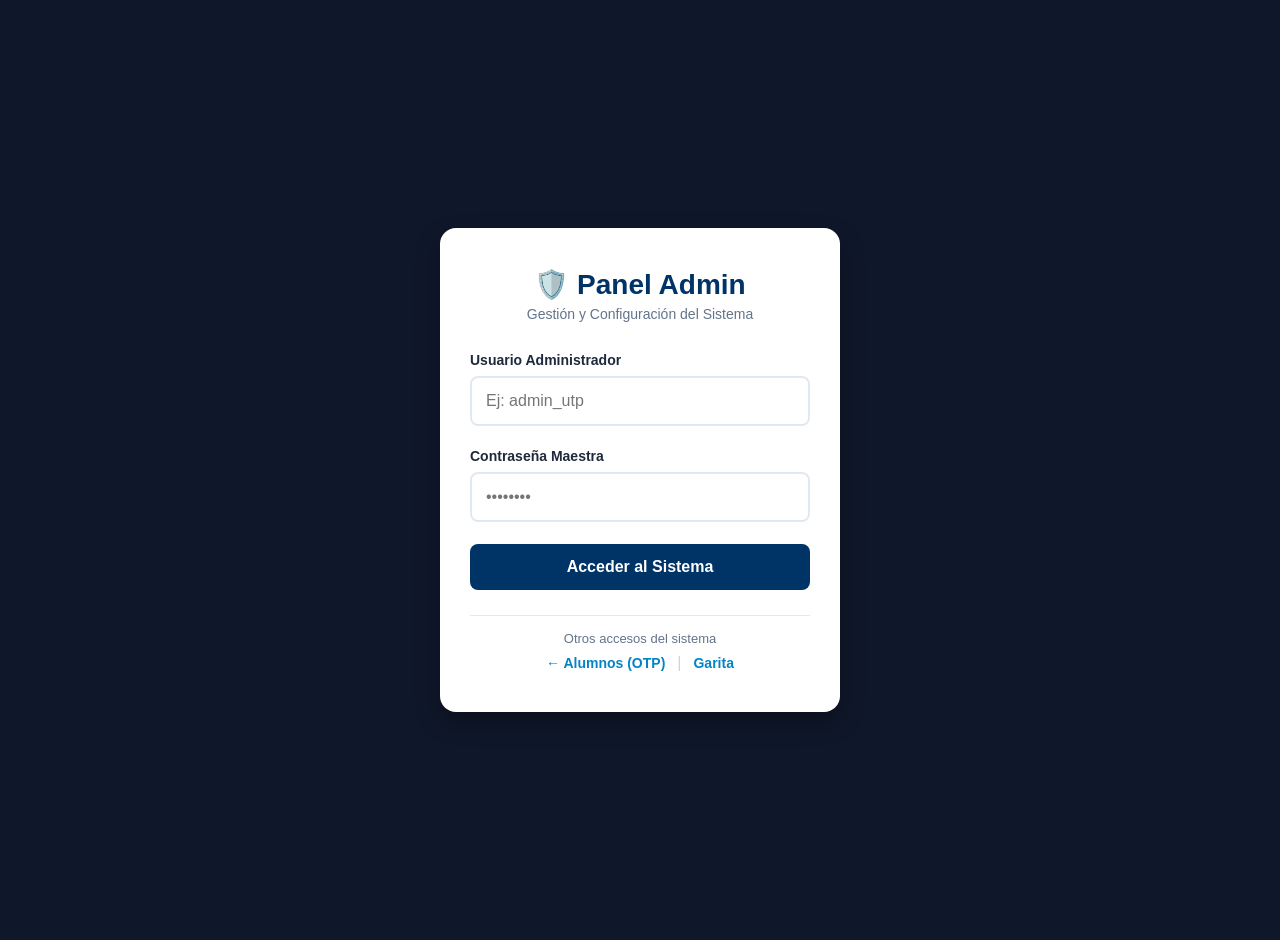
==== admin.html @ d3796eb8 "carga csv y crear usuarios de ggarita" ====
<!DOCTYPE html>
<html lang="es">
<head>
    <meta charset="UTF-8">
    <meta name="viewport" content="width=device-width, initial-scale=1.0">
    <title>Panel Administrador - ParkingU</title>
    <link rel="stylesheet" href="css/admin.css">
</head>
<body>
    <header class="top-nav">
        <div class="logo">ParkingU <span class="badge-role">ADMIN</span></div>
        <div class="user-profile">
            <span class="avatar" id="avatarAdmin">AD</span>
            <span class="user-name" id="adminNameLabel">Administrador</span>
            <button id="btnCerrarSesion" class="btn-logout">Salir</button>
        </div>
    </header>

    <div class="layout-container">
        <aside class="sidebar">
            <nav>
                <a href="#seccion-padron" class="nav-item active" data-tab="seccion-padron">Padrón CSV</a>
                <a href="#seccion-garitas" class="nav-item" data-tab="seccion-garitas">Cuentas Garita</a>
            </nav>
        </aside>

        <main class="main-content">
            <h1 class="welcome-title">Gestión del Sistema</h1>

            <!-- SECCIÓN 1: CARGA MASIVA CSV -->
            <section id="seccion-padron" class="admin-section">
                <div class="section-card">
                    <h2 class="section-title">Carga Masiva de Padrón Estudiantil (.CSV)</h2>
                    <p class="section-desc">Sube el padrón académico para habilitar alumnos activos al día y calcular su prioridad de mérito.</p>

                    <div id="alertaCsv" class="alert hidden"></div>

                    <form id="formCargaCsv" class="form-row">
                        <input type="file" id="inputCsvPadron" name="archivoCsv" accept=".csv" required>
                        <button type="submit" id="btnSubirCsv" class="btn-primary">Procesar Padrón</button>
                    </form>
                </div>

                <div id="resumenCargaCsv" class="cards-grid hidden">
                    <div class="card">
                        <span class="card-label">Total Procesados</span>
                        <div class="card-metric" id="statProcesados">0</div>
                    </div>
                    <div class="card">
                        <span class="card-label">Aptos Habilitados</span>
                        <div class="card-metric" id="statAptos">0</div>
                        <span class="card-badge badge-green">Activos al día</span>
                    </div>
                    <div class="card">
                        <span class="card-label">No Aptos (Deuda/Inactivo)</span>
                        <div class="card-metric" id="statNoAptos">0</div>
                        <span class="card-badge badge-red">Bloqueados</span>
                    </div>
                    <div class="card">
                        <span class="card-label">Quinto Superior (Alta)</span>
                        <div class="card-metric" id="statQuinto">0</div>
                    </div>
                    <div class="card">
                        <span class="card-label">Tercio Superior (Media)</span>
                        <div class="card-metric" id="statTercio">0</div>
                    </div>
                    <div class="card">
                        <span class="card-label">Prioridad Estándar</span>
                        <div class="card-metric" id="statEstandar">0</div>
                    </div>
                </div>
            </section>

            <!-- SECCIÓN 2: GESTIÓN DE CUENTAS DE GARITA -->
            <section id="seccion-garitas" class="admin-section hidden">
                <div class="section-card">
                    <h2 class="section-title">Registrar Nuevo Operador de Garita</h2>
                    <p class="section-desc">Crea credenciales de acceso para el personal de vigilancia en puerta.</p>

                    <div id="alertaGarita" class="alert hidden"></div>

                    <form id="formCrearGarita" class="form-grid">
                        <div class="form-group">
                            <label for="garitaNombre">Nombre Completo</label>
                            <input type="text" id="garitaNombre" name="nombreCompleto" placeholder="Ej: Carlos Mendoza" required>
                        </div>
                        <div class="form-group">
                            <label for="garitaUsername">Usuario</label>
                            <input type="text" id="garitaUsername" name="username" placeholder="Ej: GARITA_02" required>
                        </div>
                        <div class="form-group">
                            <label for="garitaPassword">Contraseña</label>
                            <input type="password" id="garitaPassword" name="password" placeholder="Mínimo 6 caracteres" minlength="6" required>
                        </div>
                        <div class="form-group form-action">
                            <button type="submit" id="btnCrearGarita" class="btn-primary">Registrar Operador</button>
                        </div>
                    </form>
                </div>

                <div class="section-card">
                    <h2 class="section-title">Operadores de Garita Activos</h2>
                    <div class="table-wrapper">
                        <table id="tablaOperadoresGarita">
                            <thead>
                                <tr>
                                    <th>ID</th>
                                    <th>Usuario</th>
                                    <th>Nombre Completo</th>
                                    <th>Estado</th>
                                </tr>
                            </thead>
                            <tbody id="tbodyGaritas">
                                <tr><td colspan="4">Cargando operadores...</td></tr>
                            </tbody>
                        </table>
                    </div>
                </div>
            </section>
        </main>
    </div>

    <script src="js/admin.js"></script>
</body>
</html>
---- css/admin.css ----
* {
    box-sizing: border-box;
    margin: 0;
    padding: 0;
    font-family: -apple-system, BlinkMacSystemFont, "Segoe UI", Roboto, Helvetica, Arial, sans-serif;
}

body {
    background-color: #f1f5f9;
    color: #1e293b;
    min-height: 100vh;
    display: flex;
    flex-direction: column;
    align-items: center;
    padding-bottom: 2rem;
}

/* Barra superior contenida igual que dashboard.css */
.top-nav {
    width: 100%;
    max-width: 960px;
    display: flex;
    justify-content: space-between;
    align-items: center;
    padding: 1rem 1.5rem;
    background: #ffffff;
    border-bottom: 1px solid #e2e8f0;
    border-radius: 12px 12px 0 0;
    margin-top: 2rem;
    box-shadow: 0 4px 6px -1px rgba(0, 0, 0, 0.05);
}

.logo {
    font-weight: 700;
    font-size: 1.25rem;
    color: #0f172a;
    display: flex;
    align-items: center;
    gap: 0.5rem;
}

.badge-role {
    background-color: #e0e7ff;
    color: #1e3a8a;
    font-size: 0.7rem;
    padding: 0.15rem 0.5rem;
    border-radius: 4px;
    font-weight: 700;
}

.user-profile {
    display: flex;
    align-items: center;
    gap: 0.75rem;
}

.avatar {
    background-color: #dbeafe;
    color: #1d4ed8;
    font-weight: 600;
    width: 34px;
    height: 34px;
    border-radius: 50%;
    display: flex;
    align-items: center;
    justify-content: center;
    font-size: 0.85rem;
}

.user-name {
    font-size: 0.9rem;
    font-weight: 600;
    color: #334155;
}

.btn-logout {
    background: none;
    border: none;
    color: #ef4444;
    cursor: pointer;
    font-size: 0.85rem;
    font-weight: 600;
    margin-left: 0.5rem;
}

/* Contenedor principal */
.layout-container {
    width: 100%;
    max-width: 960px;
    background: #ffffff;
    display: flex;
    border-radius: 0 0 12px 12px;
    box-shadow: 0 10px 15px -3px rgba(0, 0, 0, 0.07);
    border: 1px solid #e2e8f0;
    border-top: none;
    min-height: 480px;
}

.sidebar {
    width: 190px;
    background: #ffffff;
    border-right: 1px solid #f1f5f9;
    padding: 1.5rem 0;
}

.sidebar nav {
    display: flex;
    flex-direction: column;
}

.nav-item {
    padding: 0.75rem 1.25rem;
    text-decoration: none;
    color: #64748b;
    font-size: 0.88rem;
    font-weight: 500;
    transition: all 0.2s;
}

.nav-item:hover, .nav-item.active {
    background-color: #eff6ff;
    color: #1d4ed8;
    border-left: 3px solid #1d4ed8;
}

.main-content {
    flex: 1;
    padding: 2rem;
}

.welcome-title {
    font-size: 1.4rem;
    font-weight: 600;
    margin-bottom: 1.5rem;
    color: #0f172a;
}

/* Tarjetas de sección y formularios */
.section-card {
    background: #ffffff;
    border: 1px solid #e2e8f0;
    border-radius: 8px;
    padding: 1.5rem;
    margin-bottom: 1.5rem;
}

.section-title {
    font-size: 1.05rem;
    font-weight: 600;
    color: #0f172a;
    margin-bottom: 0.35rem;
}

.section-desc {
    font-size: 0.85rem;
    color: #64748b;
    margin-bottom: 1.25rem;
}

.form-row {
    display: flex;
    gap: 1rem;
    align-items: center;
    flex-wrap: wrap;
}

.form-grid {
    display: grid;
    grid-template-columns: repeat(2, 1fr);
    gap: 1rem;
}

.form-group label {
    display: block;
    font-size: 0.82rem;
    font-weight: 600;
    color: #334155;
    margin-bottom: 0.4rem;
}

input[type="text"], input[type="password"], input[type="file"] {
    width: 100%;
    padding: 0.65rem 0.85rem;
    border: 1px solid #cbd5e1;
    border-radius: 6px;
    font-size: 0.9rem;
    color: #1e293b;
    background: #ffffff;
}

input[type="file"] {
    flex: 1;
    min-width: 240px;
}

input:focus {
    outline: none;
    border-color: #1d4ed8;
}

.form-action {
    display: flex;
    align-items: flex-end;
}

.btn-primary {
    background-color: #1e3a8a;
    color: #ffffff;
    border: none;
    border-radius: 6px;
    padding: 0.72rem 1.25rem;
    font-size: 0.9rem;
    font-weight: 600;
    cursor: pointer;
    transition: background-color 0.2s;
}

.btn-primary:hover {
    background-color: #172554;
}

/* Grilla de métricas */
.cards-grid {
    display: grid;
    grid-template-columns: repeat(3, 1fr);
    gap: 1rem;
}

.card {
    background: #ffffff;
    border: 1px solid #e2e8f0;
    border-radius: 8px;
    padding: 1.25rem;
    display: flex;
    flex-direction: column;
    justify-content: space-between;
    min-height: 105px;
}

.card-label {
    font-size: 0.8rem;
    color: #64748b;
    margin-bottom: 0.4rem;
}

.card-metric {
    font-size: 1.85rem;
    font-weight: 700;
    color: #0f172a;
}

.card-badge {
    align-self: flex-start;
    padding: 0.2rem 0.5rem;
    border-radius: 4px;
    font-size: 0.75rem;
    font-weight: 600;
    margin-top: 0.4rem;
}

.badge-green {
    background: #dcfce7;
    color: #15803d;
}

.badge-red {
    background: #fee2e2;
    color: #b91c1c;
}

/* Alertas iguales a login.css */
.alert {
    padding: 0.75rem 1rem;
    margin-bottom: 1rem;
    border-radius: 6px;
    font-weight: 600;
    font-size: 0.85rem;
    border: 1px solid;
}

.error {
    background: #fde8e8;
    color: #e53e3e;
    border-color: #f8b4b4;
}

.success {
    background: #def7ec;
    color: #03543f;
    border-color: #bcf0da;
}

.hidden {
    display: none !important;
}

/* Tabla limpia */
.table-wrapper {
    overflow-x: auto;
    margin-top: 0.75rem;
}

table {
    width: 100%;
    border-collapse: collapse;
}

th, td {
    text-align: left;
    padding: 0.75rem;
    border-bottom: 1px solid #e2e8f0;
    font-size: 0.88rem;
}

th {
    background-color: #f8fafc;
    color: #475569;
    font-weight: 600;
}

@media (max-width: 768px) {
    .top-nav, .layout-container {
        max-width: 95%;
        margin-top: 1rem;
    }
    .layout-container {
        flex-direction: column;
    }
    .sidebar {
        width: 100%;
        border-right: none;
        border-bottom: 1px solid #e2e8f0;
    }
    .cards-grid, .form-grid {
        grid-template-columns: 1fr;
    }
}
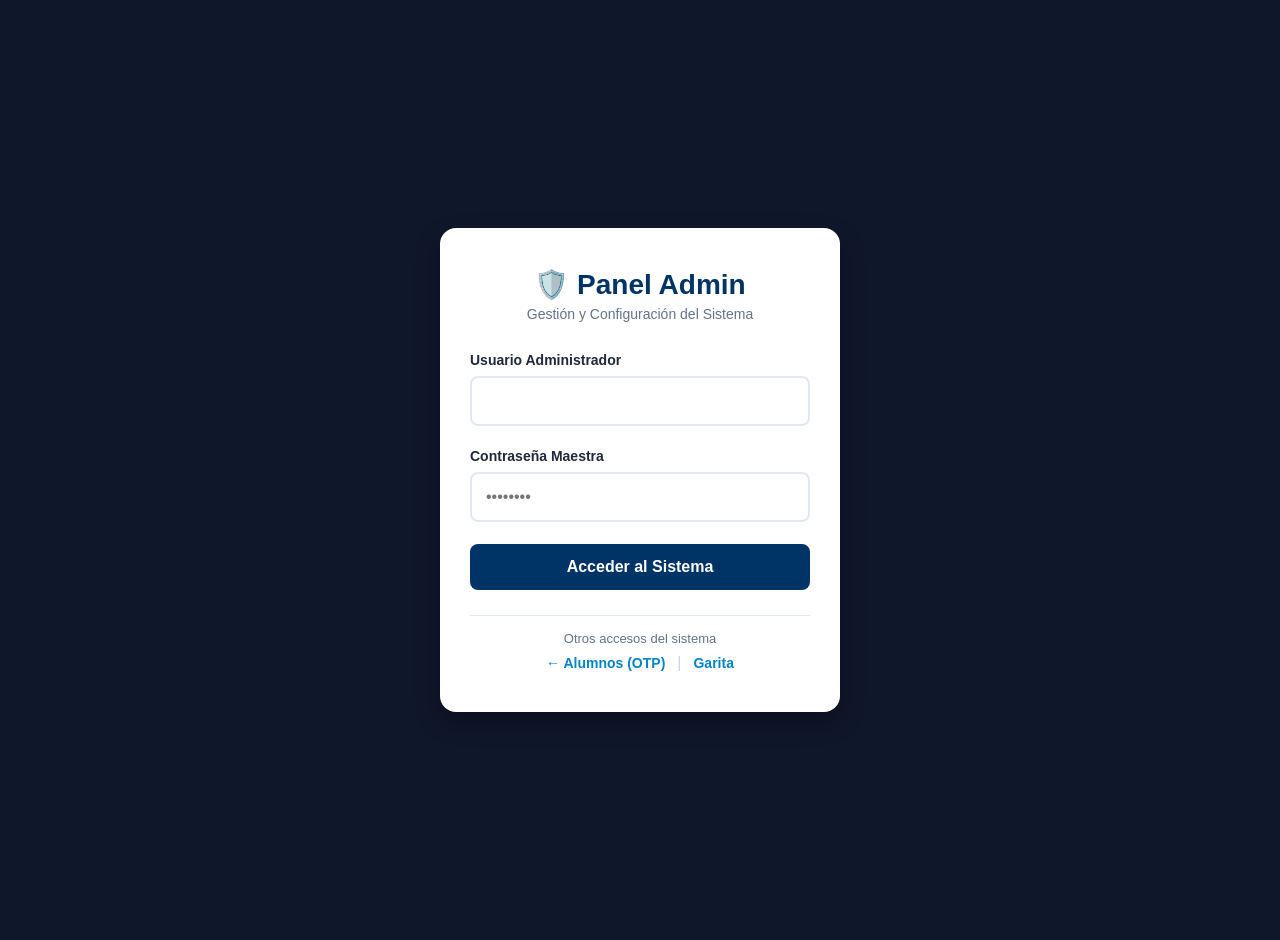
==== commit 320011c5: "vista para el registro de usuarios garita" ====
--- a/admin.html
+++ b/admin.html
@@ -18,20 +18,105 @@
 
     <div class="layout-container">
         <aside class="sidebar">
+            <div class="sidebar-group">GESTIÓN</div>
             <nav>
-                <a href="#seccion-padron" class="nav-item active" data-tab="seccion-padron">Padrón CSV</a>
+                <a href="#seccion-dashboard" class="nav-item active" data-tab="seccion-dashboard">Dashboard (Aforo)</a>
+                <a href="#seccion-padron" class="nav-item" data-tab="seccion-padron">Padrón CSV</a>
                 <a href="#seccion-garitas" class="nav-item" data-tab="seccion-garitas">Cuentas Garita</a>
             </nav>
         </aside>
 
         <main class="main-content">
-            <h1 class="welcome-title">Gestión del Sistema</h1>
-
-            <!-- SECCIÓN 1: CARGA MASIVA CSV -->
-            <section id="seccion-padron" class="admin-section">
+            <h1 class="welcome-title" id="tituloVistaAdmin">Panel General de Aforo y Capacidad</h1>
+
+            <!-- SECCIÓN 1 (INICIAL POR DEFECTO): DASHBOARD DE AFORO POR CANTIDAD -->
+            <section id="seccion-dashboard" class="admin-section">
+                <div class="cards-grid">
+                    <div class="card">
+                        <span class="card-label">Aforo Mensual Configurado</span>
+                        <div class="card-metric" id="kpiCapacidadMensual">--</div>
+                        <span class="card-badge badge-blue" id="kpiMesVigente">Mes vigente</span>
+                    </div>
+                    <div class="card">
+                        <span class="card-label">Ocupados en Planta</span>
+                        <div class="card-metric" id="kpiOcupados">--</div>
+                        <span class="card-badge badge-red">Vehículos dentro</span>
+                    </div>
+                    <div class="card">
+                        <span class="card-label">Reservas Esperadas Hoy</span>
+                        <div class="card-metric" id="kpiReservasHoy">--</div>
+                        <span class="card-badge badge-amber">Pendientes de ingreso</span>
+                    </div>
+                    <div class="card">
+                        <span class="card-label">Bloqueados por Garita Hoy</span>
+                        <div class="card-metric" id="kpiBloqueadosHoy">--</div>
+                        <span class="card-badge badge-gray" id="kpiMotivoBloqueo">Sin bloqueos</span>
+                    </div>
+                    <div class="card">
+                        <span class="card-label">Disponibles Reales Hoy</span>
+                        <div class="card-metric" id="kpiDisponiblesHoy">--</div>
+                        <span class="card-badge badge-green">Cupos libres</span>
+                    </div>
+                    <div class="card">
+                        <span class="card-label">Estudiantes Aptos</span>
+                        <div class="card-metric" id="kpiEstudiantesAptos">--</div>
+                        <span class="card-badge badge-blue">Padrón activo</span>
+                    </div>
+                </div>
+
+                <!-- GRÁFICO VISUAL DE AFORO POR CANTIDAD -->
+                <div class="section-card">
+                    <div class="section-header-row">
+                        <div>
+                            <h2 class="section-title">Distribución del Aforo del Día</h2>
+                            <p class="section-desc" id="subtituloAforoFecha">Proporción de ocupación y reservas respecto al límite mensual.</p>
+                        </div>
+                        <div class="aforo-porcentaje-pill" id="pillPorcentajeUso">0% comprometido</div>
+                    </div>
+
+                    <div class="aforo-bar-container" role="img" aria-label="Gráfico de distribución de aforo diario">
+                        <div class="aforo-segment seg-ocupados" id="barOcupados" style="width: 0%" title="Ocupados en planta"></div>
+                        <div class="aforo-segment seg-reservados" id="barReservados" style="width: 0%" title="Reservas esperadas hoy"></div>
+                        <div class="aforo-segment seg-bloqueados" id="barBloqueados" style="width: 0%" title="Bloqueados por Garita"></div>
+                        <div class="aforo-segment seg-disponibles" id="barDisponibles" style="width: 100%" title="Disponibles reales"></div>
+                    </div>
+
+                    <div class="aforo-legend">
+                        <div class="legend-item"><span class="dot seg-ocupados"></span> Ocupados ahora (<strong id="legOcupados">0</strong>)</div>
+                        <div class="legend-item"><span class="dot seg-reservados"></span> Reservas esperadas hoy (<strong id="legReservados">0</strong>)</div>
+                        <div class="legend-item"><span class="dot seg-bloqueados"></span> Bloqueados Garita (<strong id="legBloqueados">0</strong>)</div>
+                        <div class="legend-item"><span class="dot seg-disponibles"></span> Disponibles (<strong id="legDisponibles">0</strong>)</div>
+                    </div>
+                </div>
+
+                <!-- CONFIGURACIÓN DE AFORO MENSUAL POR EL ADMINISTRADOR -->
+                <div class="section-card">
+                    <h2 class="section-title">Configurar Capacidad de Aforo Mensual</h2>
+                    <p class="section-desc">Define el número total de espacios habilitados para el mes en curso. Las variaciones diarias por contingencia las gestiona Garita.</p>
+
+                    <div id="alertaAforo" class="alert hidden"></div>
+
+                    <form id="formConfigurarAforo" class="form-grid">
+                        <div class="form-group">
+                            <label for="inputMesAforo">Mes / Periodo</label>
+                            <input type="month" id="inputMesAforo" name="mesAnio" required>
+                        </div>
+                        <div class="form-group">
+                            <label for="inputCapacidadMensual">Capacidad Total de Espacios</label>
+                            <input type="number" id="inputCapacidadMensual" name="capacidadMensual" min="1" max="1000" required>
+                        </div>
+                        <div class="form-group form-action">
+                            <button type="submit" id="btnGuardarAforo" class="btn-primary">Actualizar Aforo Mensual</button>
+                        </div>
+                    </form>
+                </div>
+            </section>
+
+            <!-- SECCIÓN 2: CARGA MASIVA CSV -->
+            <section id="seccion-padron" class="admin-section hidden">
                 <div class="section-card">
                     <h2 class="section-title">Carga Masiva de Padrón Estudiantil (.CSV)</h2>
-                    <p class="section-desc">Sube el padrón académico para habilitar alumnos activos al día y calcular su prioridad de mérito.</p>
+                    <p class="section-desc">Sube el padrón académico del mes para habilitar alumnos activos al día y calcular su prioridad de mérito.</p>
 
                     <div id="alertaCsv" class="alert hidden"></div>
 
@@ -71,7 +156,7 @@
                 </div>
             </section>
 
-            <!-- SECCIÓN 2: GESTIÓN DE CUENTAS DE GARITA -->
+            <!-- SECCIÓN 3: GESTIÓN DE CUENTAS DE GARITA -->
             <section id="seccion-garitas" class="admin-section hidden">
                 <div class="section-card">
                     <h2 class="section-title">Registrar Nuevo Operador de Garita</h2>
@@ -79,21 +164,42 @@
 
                     <div id="alertaGarita" class="alert hidden"></div>
 
-                    <form id="formCrearGarita" class="form-grid">
+                    <form id="formCrearGarita" class="form-grid" novalidate>
                         <div class="form-group">
                             <label for="garitaNombre">Nombre Completo</label>
-                            <input type="text" id="garitaNombre" name="nombreCompleto" placeholder="Ej: Carlos Mendoza" required>
-                        </div>
+                            <input type="text" id="garitaNombre" name="nombreCompleto" required>
+                        </div>
+
                         <div class="form-group">
                             <label for="garitaUsername">Usuario</label>
-                            <input type="text" id="garitaUsername" name="username" placeholder="Ej: GARITA_02" required>
-                        </div>
-                        <div class="form-group">
-                            <label for="garitaPassword">Contraseña</label>
-                            <input type="password" id="garitaPassword" name="password" placeholder="Mínimo 6 caracteres" minlength="6" required>
-                        </div>
-                        <div class="form-group form-action">
-                            <button type="submit" id="btnCrearGarita" class="btn-primary">Registrar Operador</button>
+                            <input type="text" id="garitaUsername" name="username" required>
+                            <small id="hintUsuarioGarita" class="hint-estado">Mínimo 4 caracteres (letras, números o guiones).</small>
+                        </div>
+
+                        <div class="form-group form-full">
+                            <label for="garitaPassword">Contraseña Segura</label>
+                            <div class="password-wrapper">
+                                <input type="password" id="garitaPassword" name="password" placeholder="••••••••" required>
+                                <button type="button" id="btnToggleGaritaPass" class="btn-eye" title="Mostrar u ocultar contraseña">👁️</button>
+                            </div>
+
+                            <div class="medidor-box">
+                                <div class="barra-fuerza-bg"><div id="barraFuerzaGarita" class="barra-fuerza-fill"></div></div>
+                                <span id="textoFuerzaGarita" class="texto-fuerza">Nivel de seguridad: Sin ingresar</span>
+                            </div>
+
+                            <ul class="checklist-pass">
+                                <li id="chkLen" class="invalido">✖ Mínimo 8 caracteres</li>
+                                <li id="chkMayus" class="invalido">✖ Al menos 1 letra mayúscula (A-Z)</li>
+                                <li id="chkMinus" class="invalido">✖ Al menos 1 letra minúscula (a-z)</li>
+                                <li id="chkNum" class="invalido">✖ Al menos 1 número (0-9)</li>
+                                <li id="chkSimb" class="invalido">✖ Al menos 1 símbolo (@, #, $, *, !, etc.)</li>
+                                <li id="chkPersonal" class="invalido">✖ No contiene usuario ni nombre</li>
+                            </ul>
+                        </div>
+
+                        <div class="form-group form-full">
+                            <button type="submit" id="btnCrearGarita" class="btn-primary" disabled>Registrar Operador</button>
                         </div>
                     </form>
                 </div>
--- a/css/admin.css
+++ b/css/admin.css
@@ -178,7 +178,7 @@
     margin-bottom: 0.4rem;
 }
 
-input[type="text"], input[type="password"], input[type="file"] {
+input[type="text"], input[type="password"], input[type="file"], input[type="month"], input[type="number"] {
     width: 100%;
     padding: 0.65rem 0.85rem;
     border: 1px solid #cbd5e1;
@@ -334,4 +334,180 @@
     .cards-grid, .form-grid {
         grid-template-columns: 1fr;
     }
+}
+
+.sidebar-group {
+    font-size: 0.72rem;
+    font-weight: 700;
+    letter-spacing: 0.06em;
+    color: #94a3b8;
+    padding: 0.75rem 1.25rem 0.35rem;
+}
+
+.section-header-row {
+    display: flex;
+    justify-content: space-between;
+    align-items: flex-start;
+    gap: 1rem;
+    flex-wrap: wrap;
+    margin-bottom: 1.25rem;
+}
+
+.aforo-porcentaje-pill {
+    background: #eff6ff;
+    color: #1d4ed8;
+    border: 1px solid #bfdbfe;
+    padding: 0.4rem 0.85rem;
+    border-radius: 999px;
+    font-weight: 700;
+    font-size: 0.85rem;
+}
+
+.aforo-bar-container {
+    display: flex;
+    width: 100%;
+    height: 32px;
+    background: #e2e8f0;
+    border-radius: 8px;
+    overflow: hidden;
+    margin-bottom: 1rem;
+    border: 1px solid #cbd5e1;
+}
+
+.aforo-segment {
+    height: 100%;
+    transition: width 0.4s ease;
+}
+
+.seg-ocupados { background-color: #dc2626; }
+.seg-reservados { background-color: #f59e0b; }
+.seg-bloqueados { background-color: #64748b; }
+.seg-disponibles { background-color: #16a34a; }
+
+.aforo-legend {
+    display: flex;
+    flex-wrap: wrap;
+    gap: 1.25rem;
+    font-size: 0.88rem;
+    color: #334155;
+}
+
+.legend-item {
+    display: flex;
+    align-items: center;
+    gap: 0.45rem;
+}
+
+.dot {
+    width: 12px;
+    height: 12px;
+    border-radius: 3px;
+    display: inline-block;
+}
+
+.badge-blue { background: #dbeafe; color: #1e40af; }
+.badge-amber { background: #fef3c7; color: #92400e; }
+.badge-gray { background: #f1f5f9; color: #475569; }
+
+.form-full {
+    grid-column: span 2;
+}
+
+.password-wrapper {
+    position: relative;
+    display: flex;
+    align-items: center;
+}
+
+.password-wrapper input {
+    padding-right: 2.6rem;
+}
+
+.btn-eye {
+    position: absolute;
+    right: 0.5rem;
+    background: transparent;
+    border: none;
+    cursor: pointer;
+    font-size: 1.1rem;
+    padding: 0.25rem;
+}
+
+.hint-estado {
+    display: block;
+    font-size: 0.78rem;
+    color: #64748b;
+    margin-top: 0.3rem;
+}
+
+.hint-estado.ok {
+    color: #15803d;
+    font-weight: 600;
+}
+
+.hint-estado.err {
+    color: #dc2626;
+    font-weight: 600;
+}
+
+.medidor-box {
+    margin-top: 0.5rem;
+}
+
+.barra-fuerza-bg {
+    width: 100%;
+    height: 6px;
+    background: #e2e8f0;
+    border-radius: 999px;
+    overflow: hidden;
+    margin-bottom: 0.25rem;
+}
+
+.barra-fuerza-fill {
+    height: 100%;
+    width: 0%;
+    background: #dc2626;
+    transition: width 0.25s ease, background-color 0.25s ease;
+}
+
+.texto-fuerza {
+    font-size: 0.78rem;
+    font-weight: 600;
+    color: #475569;
+}
+
+.checklist-pass {
+    list-style: none;
+    padding: 0.65rem 0.85rem;
+    margin-top: 0.5rem;
+    background: #f8fafc;
+    border: 1px solid #e2e8f0;
+    border-radius: 6px;
+    display: grid;
+    grid-template-columns: repeat(2, 1fr);
+    gap: 0.3rem 0.75rem;
+    font-size: 0.78rem;
+}
+
+.checklist-pass li.valido {
+    color: #15803d;
+    font-weight: 600;
+}
+
+.checklist-pass li.invalido {
+    color: #64748b;
+}
+
+.btn-primary:disabled {
+    background-color: #94a3b8;
+    cursor: not-allowed;
+}
+
+@media (max-width: 768px) {
+    .form-full {
+        grid-column: span 1;
+    }
+    .checklist-pass {
+        grid-template-columns: 1fr;
+    }
 }
